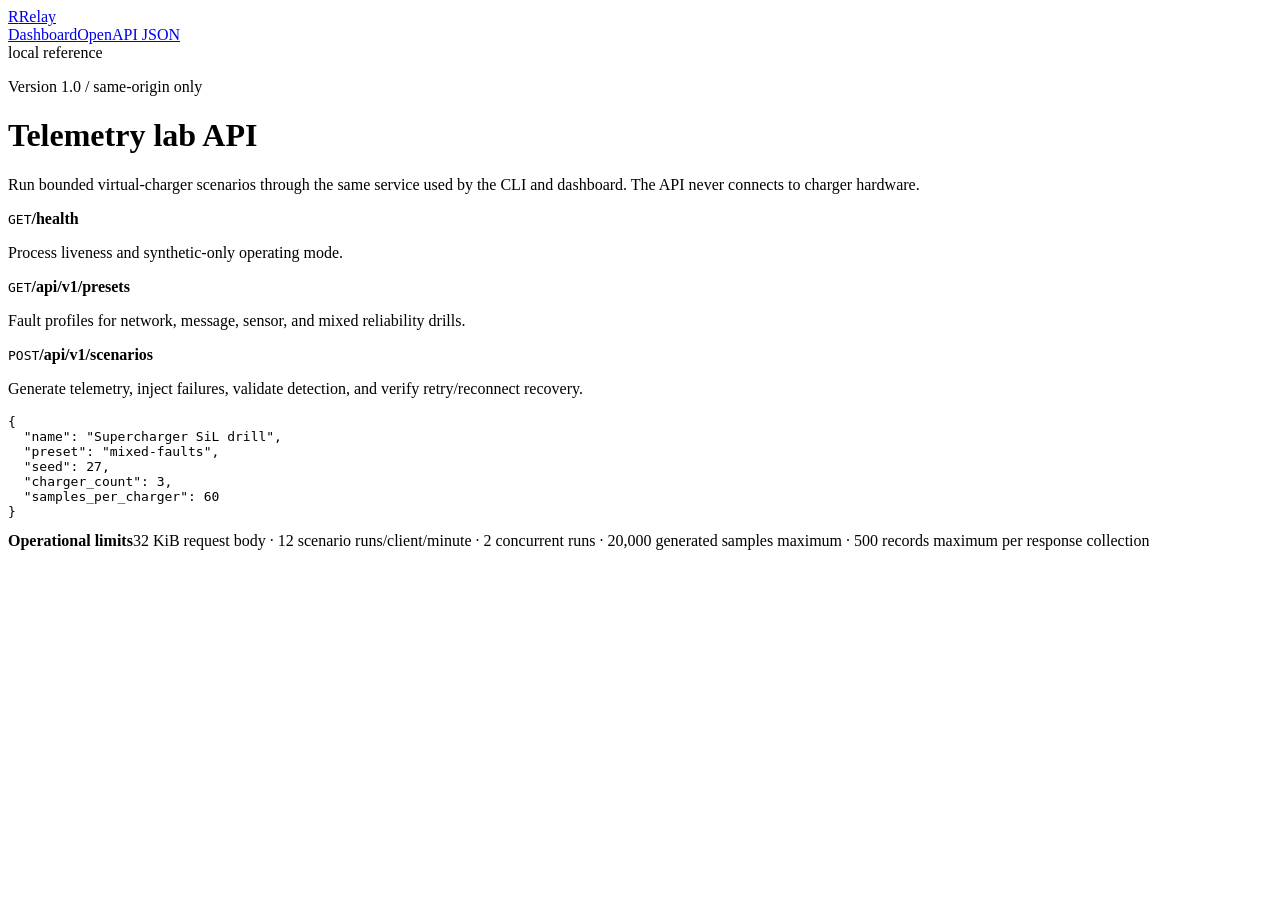
==== telemetry_lab/static/api-docs.html @ dafc3b93 "feat: build complete EV telemetry fault lab" ====
<!doctype html>
<html lang="en">
  <head>
    <meta charset="utf-8">
    <meta name="viewport" content="width=device-width, initial-scale=1">
    <title>Relay API Reference</title>
    <link rel="icon" href="/static/favicon.svg" type="image/svg+xml">
    <link rel="stylesheet" href="/static/styles.css">
  </head>
  <body>
    <header class="topbar"><a class="brand" href="/"><span class="brand-mark">R</span><span>Relay</span></a><nav><a href="/">Dashboard</a><a href="/openapi.json">OpenAPI JSON</a></nav><div class="live-pill"><span></span> local reference</div></header>
    <main class="docs-shell">
      <p class="eyebrow">Version 1.0 / same-origin only</p>
      <h1>Telemetry lab API</h1>
      <p class="hero-copy">Run bounded virtual-charger scenarios through the same service used by the CLI and dashboard. The API never connects to charger hardware.</p>
      <section class="docs-grid">
        <article class="docs-card"><div><code>GET</code><strong>/health</strong></div><p>Process liveness and synthetic-only operating mode.</p></article>
        <article class="docs-card"><div><code>GET</code><strong>/api/v1/presets</strong></div><p>Fault profiles for network, message, sensor, and mixed reliability drills.</p></article>
        <article class="docs-card wide"><div><code>POST</code><strong>/api/v1/scenarios</strong></div><p>Generate telemetry, inject failures, validate detection, and verify retry/reconnect recovery.</p><pre>{
  "name": "Supercharger SiL drill",
  "preset": "mixed-faults",
  "seed": 27,
  "charger_count": 3,
  "samples_per_charger": 60
}</pre></article>
      </section>
      <section class="docs-note"><strong>Operational limits</strong><span>32 KiB request body · 12 scenario runs/client/minute · 2 concurrent runs · 20,000 generated samples maximum · 500 records maximum per response collection</span></section>
    </main>
  </body>
</html>
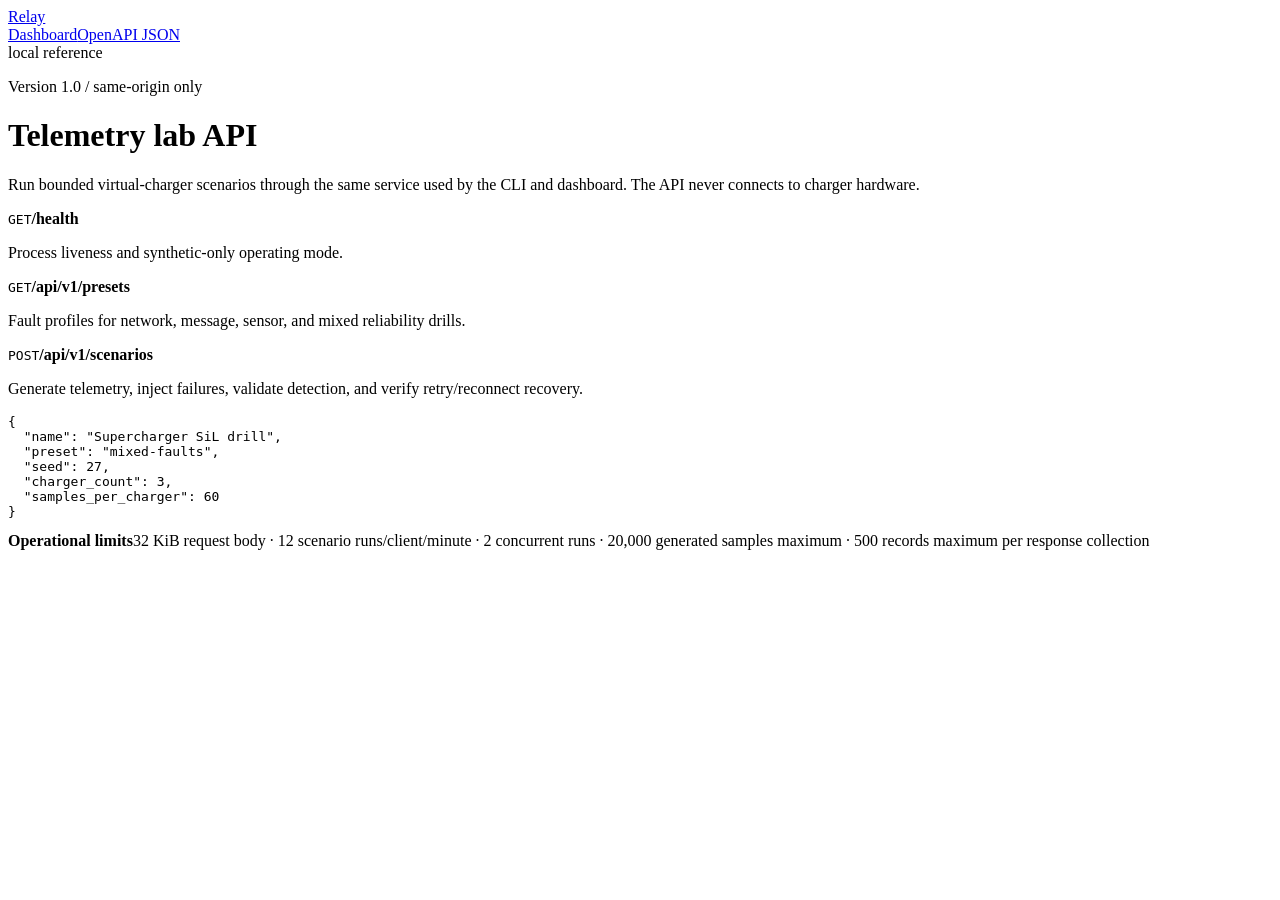
==== commit 3107024d: "feat: add Relay dashboard logo" ====
--- a/telemetry_lab/static/api-docs.html
+++ b/telemetry_lab/static/api-docs.html
@@ -4,11 +4,11 @@
     <meta charset="utf-8">
     <meta name="viewport" content="width=device-width, initial-scale=1">
     <title>Relay API Reference</title>
-    <link rel="icon" href="/static/favicon.svg" type="image/svg+xml">
+    <link rel="icon" href="/static/relay-logo.svg" type="image/svg+xml">
     <link rel="stylesheet" href="/static/styles.css">
   </head>
   <body>
-    <header class="topbar"><a class="brand" href="/"><span class="brand-mark">R</span><span>Relay</span></a><nav><a href="/">Dashboard</a><a href="/openapi.json">OpenAPI JSON</a></nav><div class="live-pill"><span></span> local reference</div></header>
+    <header class="topbar"><a class="brand" href="/" aria-label="Relay home"><img class="brand-logo" src="/static/relay-logo.svg" alt=""><span>Relay</span></a><nav><a href="/">Dashboard</a><a href="/openapi.json">OpenAPI JSON</a></nav><div class="live-pill"><span></span> local reference</div></header>
     <main class="docs-shell">
       <p class="eyebrow">Version 1.0 / same-origin only</p>
       <h1>Telemetry lab API</h1>
